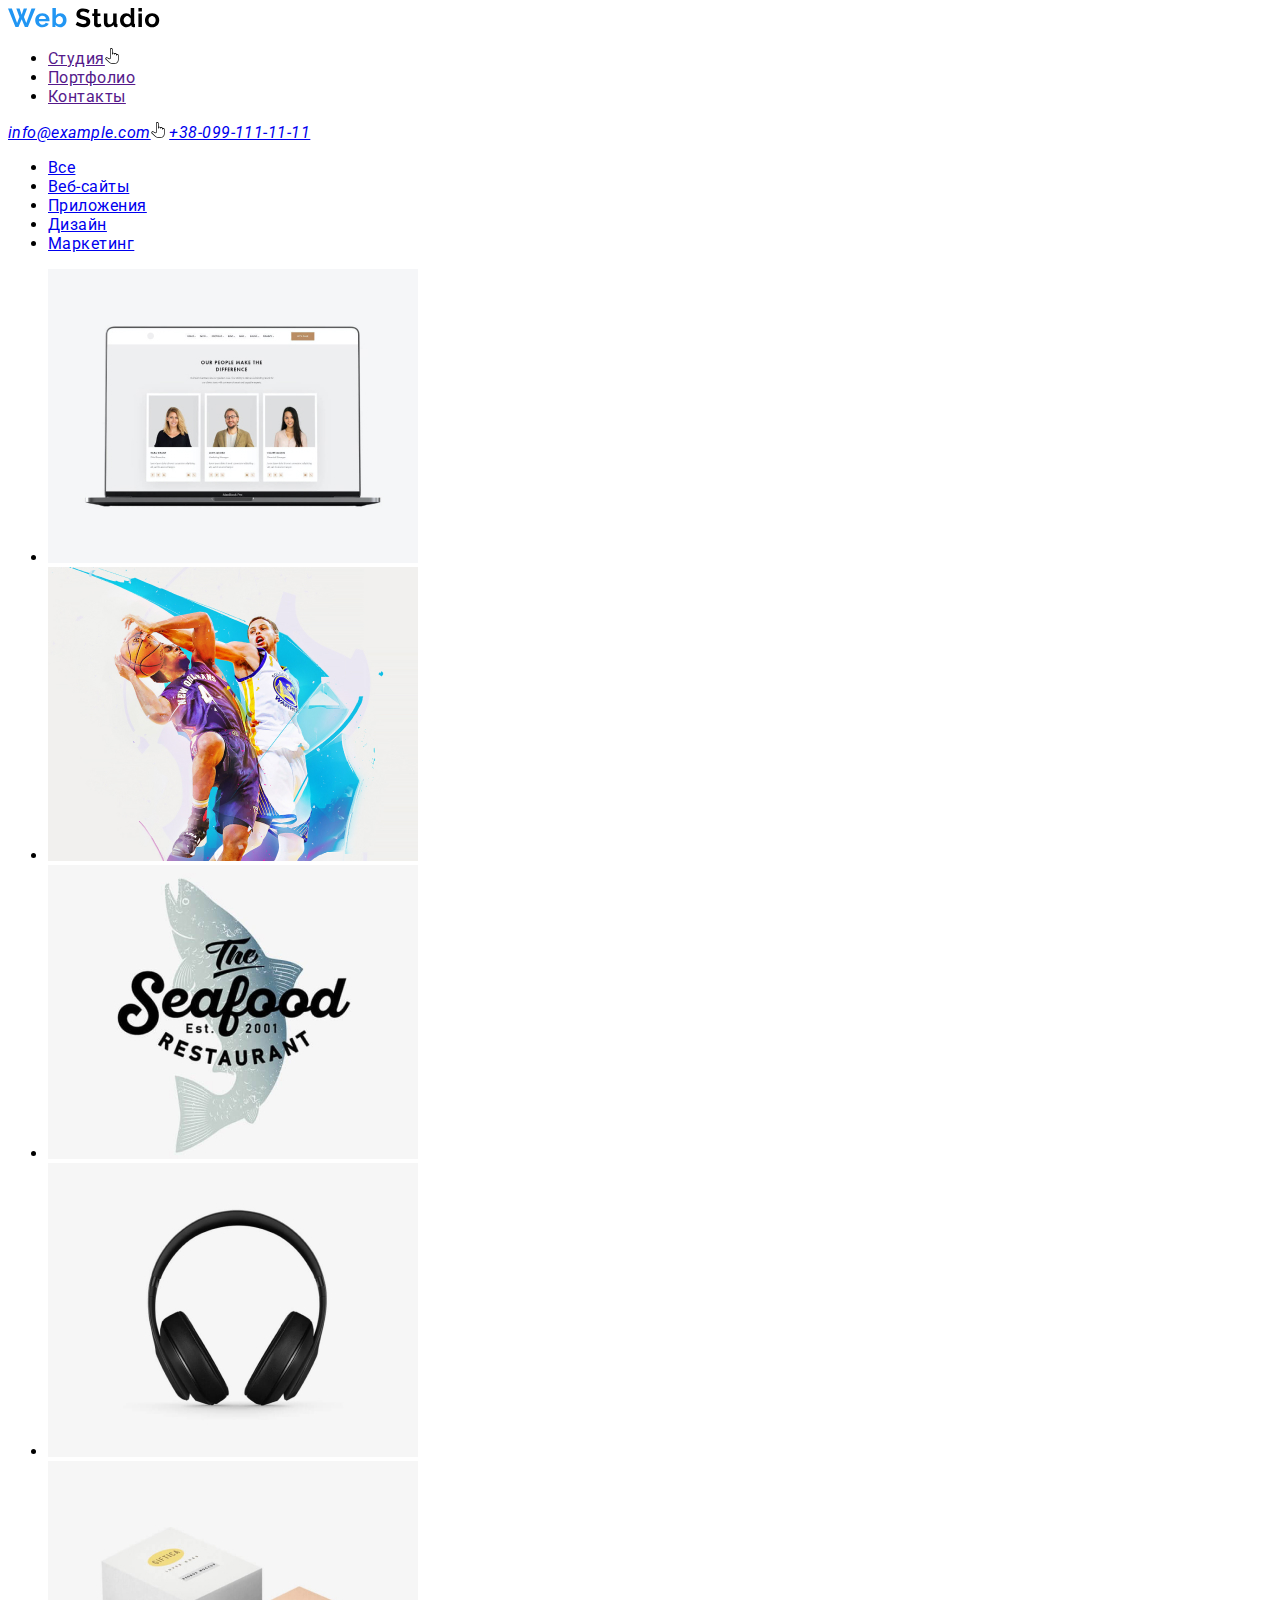
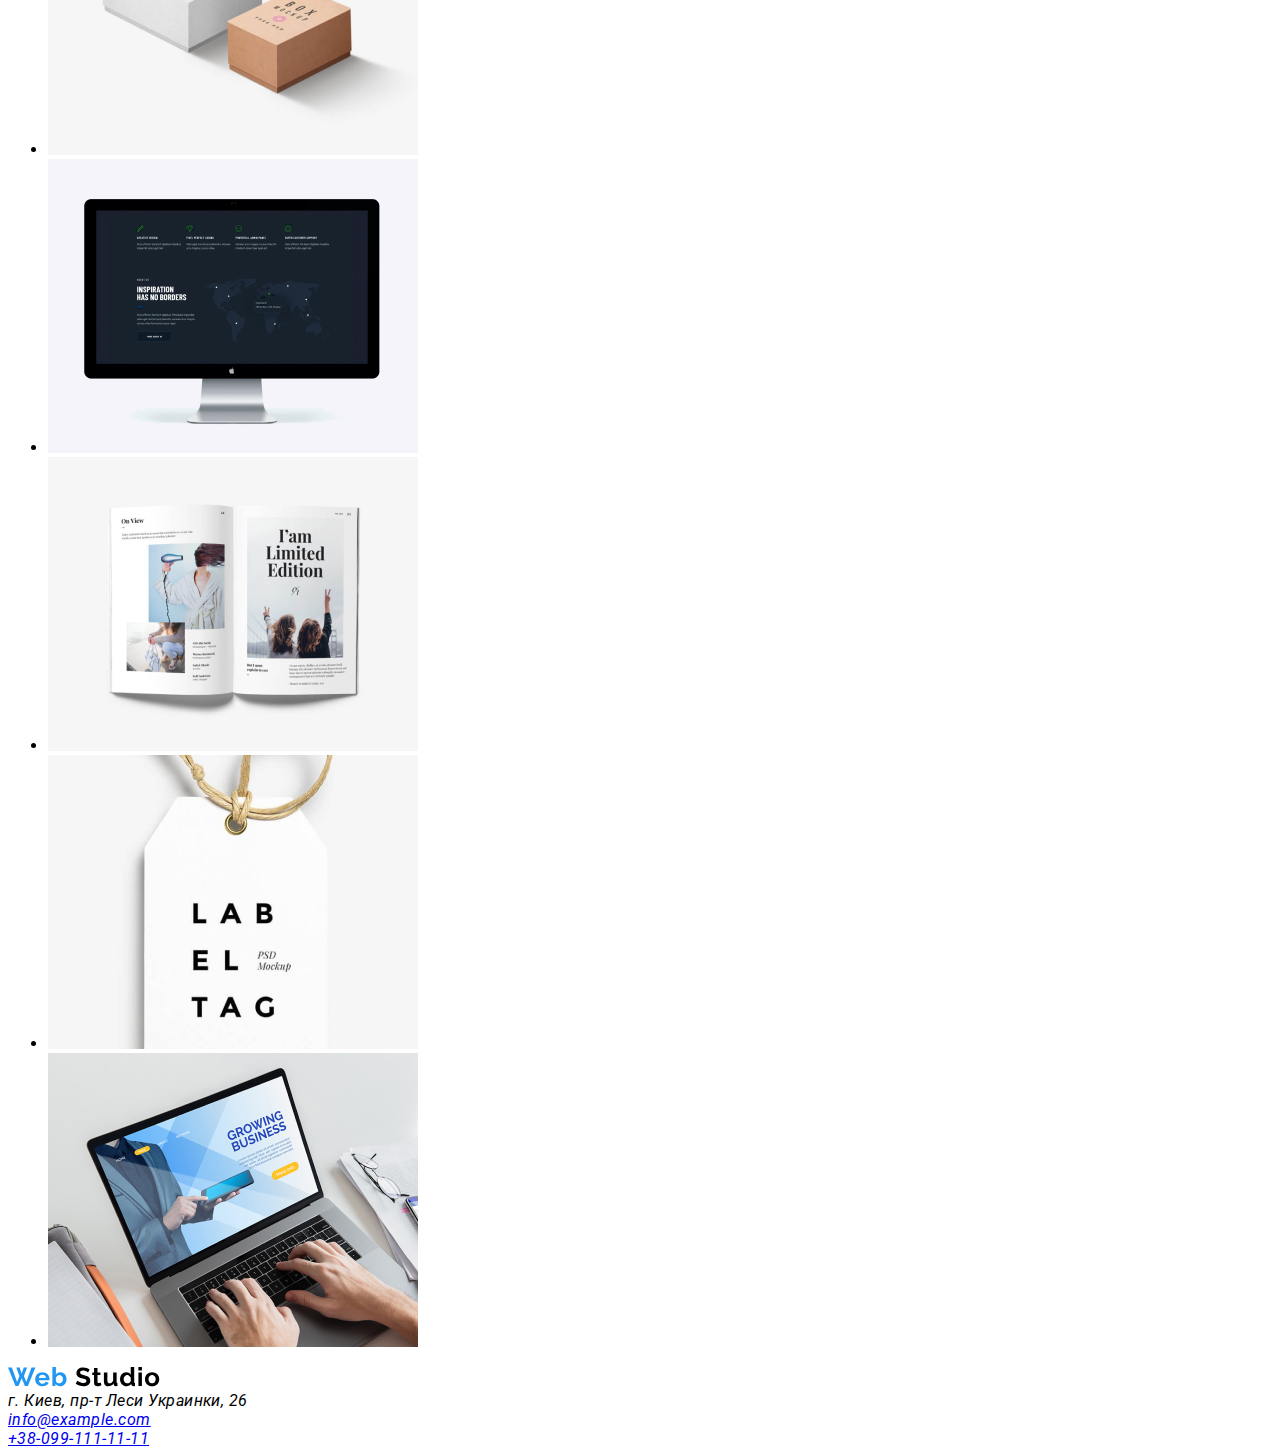
==== portfolio.html @ ef639b38 "добавляет portfolio.html и немного стили общ ." ====
<!DOCTYPE html>
<html lang="ru">
<head>
    <meta charset="UTF-8">
    <meta name="viewport" content="width=device-width, initial-scale=1.0">
    <title>Веб Студия Киев Портфолио</title>
    <link href="https://fonts.googleapis.com/css2?family=Roboto:wght@400;700&display=swap" rel="stylesheet">
    <link rel="stylesheet" href="./css/styless.css">
</head>
<body>
    
    <header class="page-header">
        <nav>
          <a href="/index.html" class="logo">
             <img src="./images/logo.svg" 
             alt="Логотип Web Studio написан латинскими буквами.
             Слово Web голубого цвета, слово Studio чёного цвета">
          </a>
          <ul class="web-nav list">
             <li><a href="">Студия</a><img src="images/hand.svg" 
                 alt="графика. изображение руки с поднятым вверх указательным пальцем">
             </li>
             <li><a href="">Портфолио</a></li>
             <li><a href="">Контакты</a></li>
          </ul>
       </nav>
 
       <address>
         <a href="mailto:info@example.com">info@example.com</a><img src="images/hand.svg" 
         alt="графика. изображение руки с поднятым вверх указательным пальцем">
         <a href="tel:+38-099-111-11-11">+38-099-111-11-11</a>
         </address>
                 
     </header>

     <main>
       <!--<h1>Портфолио</h1>-->
            <ul>
             <li><a href="button" class="button">Все</a></li>
             <li><a href="button" class="button">Веб-сайты</a></li>
             <li><a href="button" class="button">Приложения</a></li>
             <li><a href="button" class="button">Дизайн</a></li>
             <li><a href="button" class="button">Маркетинг</a></li>
            </ul>
           
            <!--<h2>Галерея работ</h2>-->
             <ul>
                 <li>
                     <img src="/images/technokryak.jpg" alt="" width="370">
                 </li>
                 <li>
                     <img src="/images/neworlean-vs-goldenstar.jpg" alt="" width="370">
                 </li>
                 <li>
                     <img src="/images/restaurant-seafood.jpg" alt="" width="370">
                 </li>
                 <li>
                     <img src="/images/project-prime.jpg" alt="" width="370">
                 </li>
                 <li>
                     <img src="/images/project-boxes.jpg" alt="" width="370">
                 </li>
                 <li>
                     <img src="/images/inspiration-has-no-borders.jpg" alt="" width="370">
                 </li>
                 <li>
                     <img src="/images/limited-edition.jpg" alt="" width="370">
                 </li>
                 <li>
                     <img src="/images/project-lab.jpg" alt="" width="370">
                 </li>
                 <li>
                      <img src="/images/growing-business.jpg" alt="" width="370">
                 </li>
             </ul>
     </main>


     <footer>
        <img src="images/logo.svg" alt="">
        <address>г. Киев, пр-т Леси Украинки, 26<br>
        <a href="mailto:info@example.com">info@example.com</a><br>
        <a href="tel:+38-099-111-11-11">+38-099-111-11-11</a>
        </address>
   </footer>

</body>
</html>
---- css/styless.css ----
/*main text  color: #757575; */
/*secondary text  color: #212121; */
/*accents color: #2196F3; */
/*primary bacground color #E5E5E5; */
/*primary button bacground color #F5F4FA; */

:root {
    --main-text-color: #757575;;
    --secondary-text-color: #212121;
    --accent-color: #2196F3;
    --primary-bacground-color: #E5E5E5;
    --primary-button-bcg-color: #F5F4FA;
    font-family: 'Roboto', sans-serif;
    letter-spacing: 0.03em;
     }

/*шапка страницы*/
 
body {}

  .button {
    text-color: var(--secondary-text-color);
    bacground-color: var(--primary-button-bcg-color);
   }
      
 /* Site nav */

 .web-nav .link {
    color:  #212121;
    /*var(--secondary-text-color);*/
  }
  
  .web-nav .link:hover,
  .web-nav .link:focus {
    color: var(--accent-color);
  }
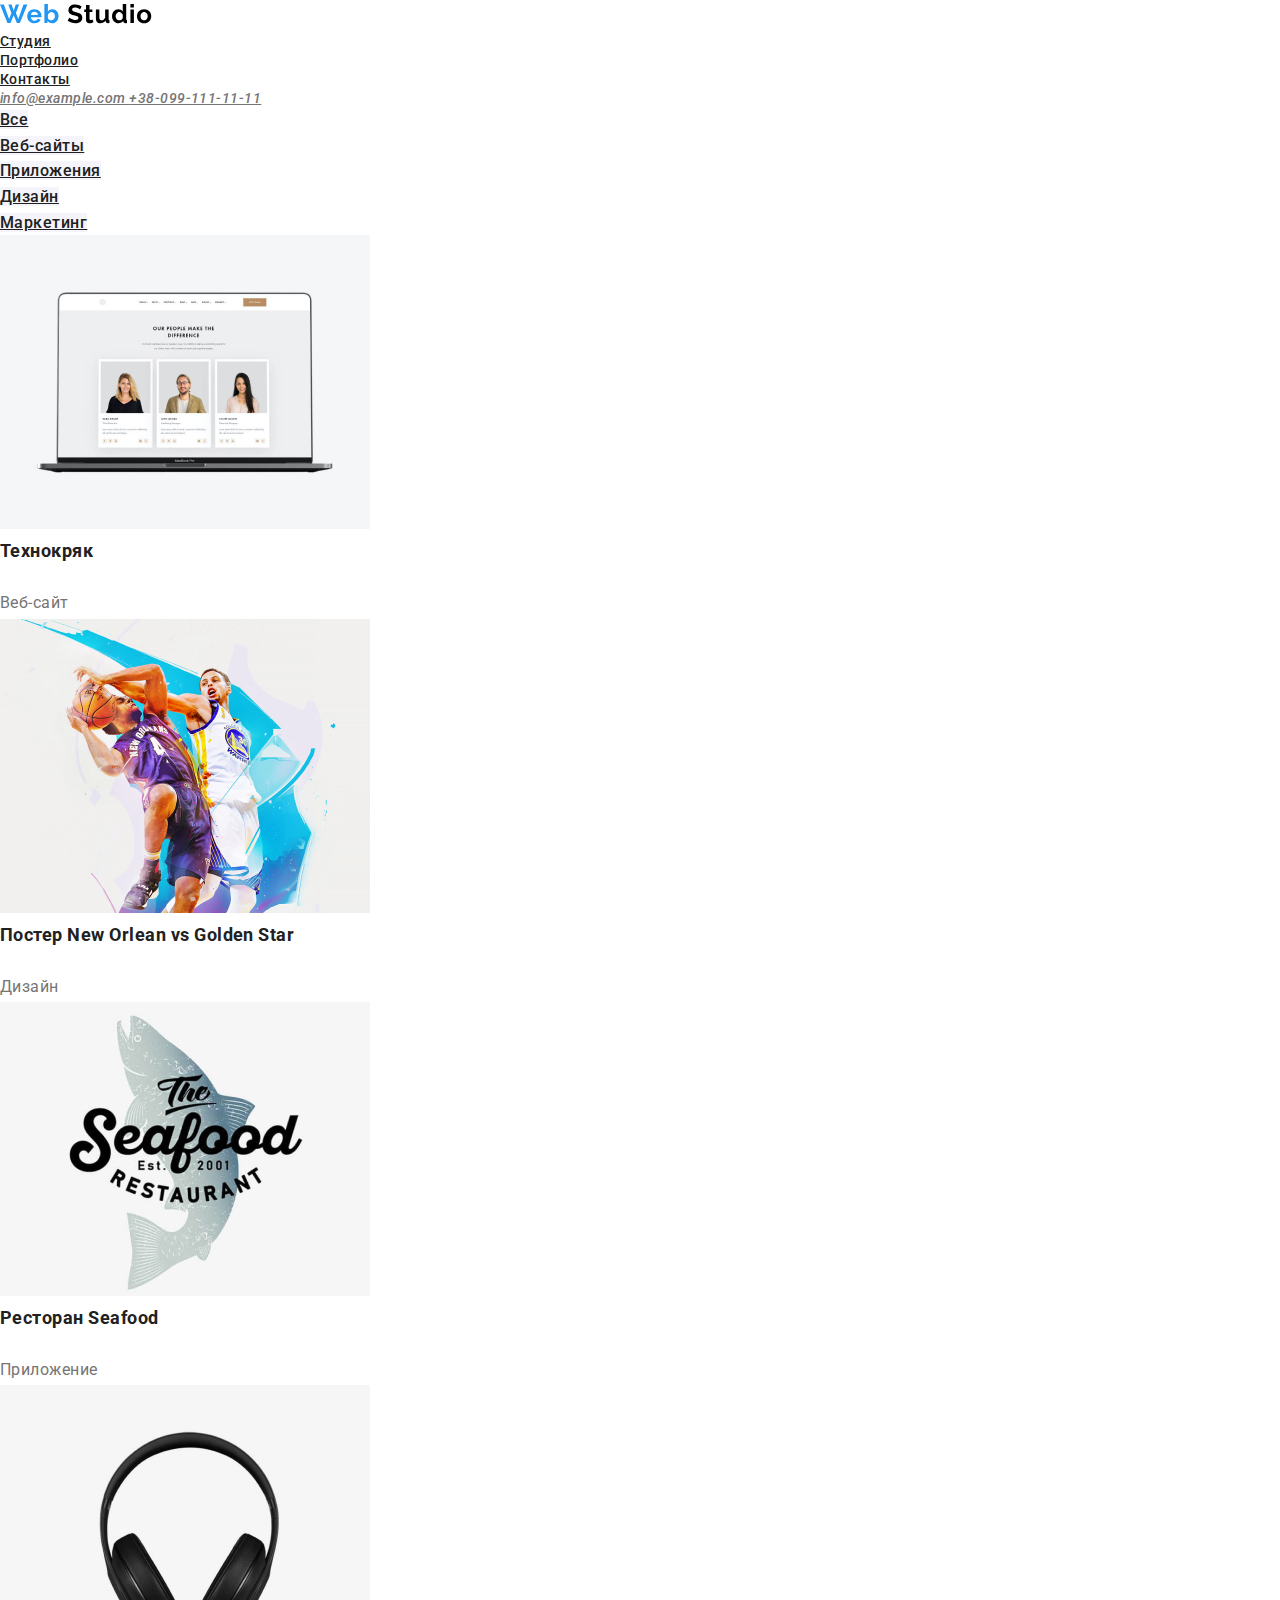
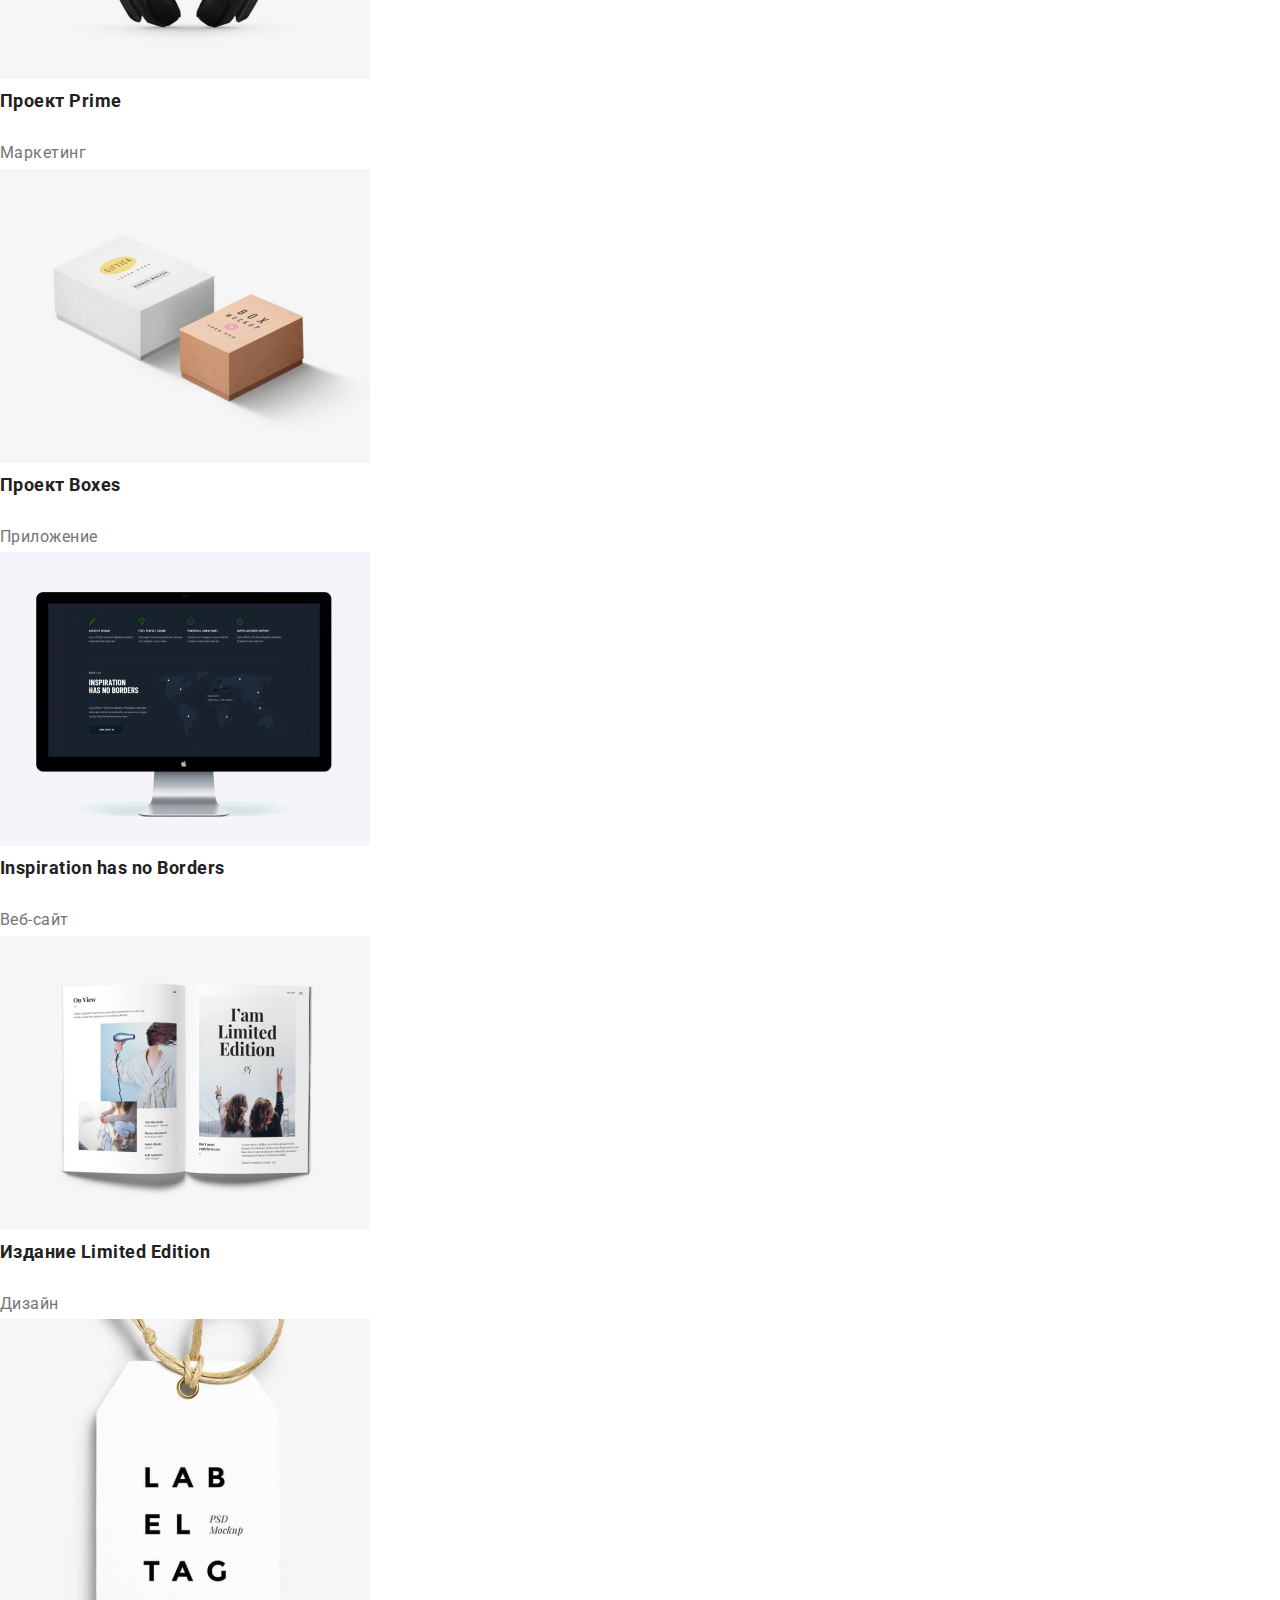
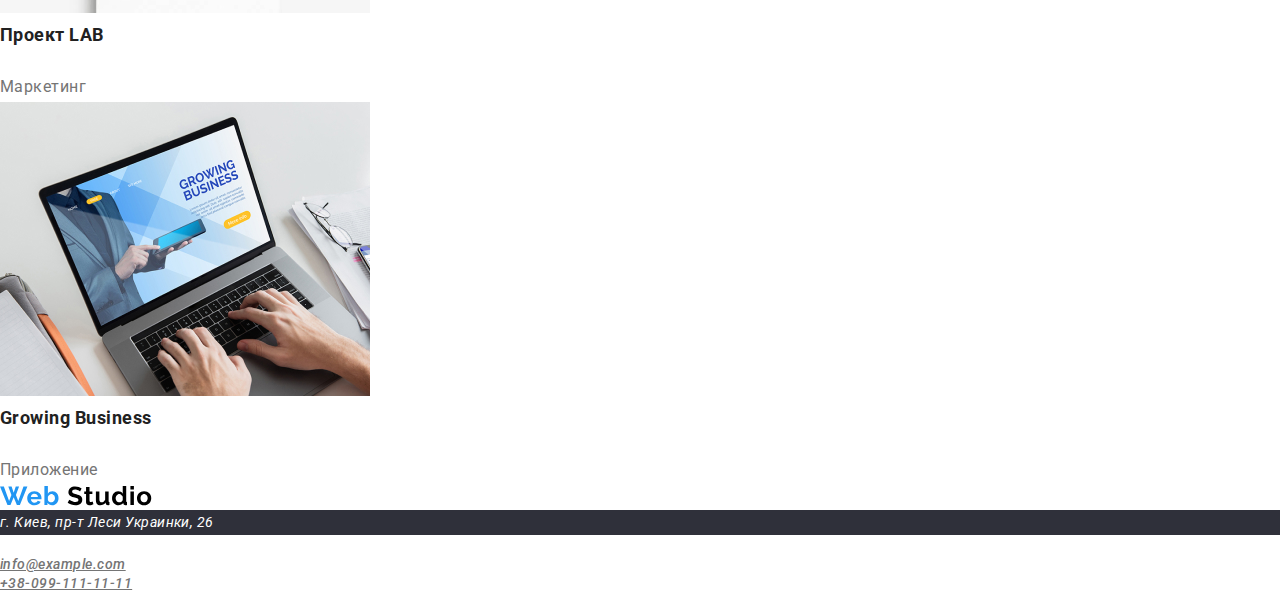
==== commit 697d5455: "создает стили текста для index.html и portfolio.html" ====
--- a/portfolio.html
+++ b/portfolio.html
@@ -4,7 +4,11 @@
     <meta charset="UTF-8">
     <meta name="viewport" content="width=device-width, initial-scale=1.0">
     <title>Веб Студия Киев Портфолио</title>
-    <link href="https://fonts.googleapis.com/css2?family=Roboto:wght@400;700&display=swap" rel="stylesheet">
+    <link href="https://fonts.googleapis.com/css2?family=Roboto:ital,wght@0,400;0,700;0,900;1,500&display=swap" 
+    rel="stylesheet">
+    <!--<link rel="stylesheet" href="https://cdnjs.cloudflare.com/ajax/libs/modern-normalize/0.7.0/modern-normalize.min.css" 
+    integrity="sha512-yp4nScgc3FLGSJK6gj7q+YzX4ApX8ifljxvw3x5oYG4Js/u7ABw/U+pP31kefS2iz83pHbwe+Le2WvcosArp6Q==" crossorigin="anonymous" 
+    />-->
     <link rel="stylesheet" href="./css/styless.css">
 </head>
 <body>
@@ -16,71 +20,100 @@
              alt="Логотип Web Studio написан латинскими буквами.
              Слово Web голубого цвета, слово Studio чёного цвета">
           </a>
-          <ul class="web-nav list">
-             <li><a href="">Студия</a><img src="images/hand.svg" 
-                 alt="графика. изображение руки с поднятым вверх указательным пальцем">
-             </li>
+          <ul class="nav-list">
+             <li><a href="">Студия</a></li>
              <li><a href="">Портфолио</a></li>
              <li><a href="">Контакты</a></li>
           </ul>
        </nav>
  
-       <address>
-         <a href="mailto:info@example.com">info@example.com</a><img src="images/hand.svg" 
-         alt="графика. изображение руки с поднятым вверх указательным пальцем">
-         <a href="tel:+38-099-111-11-11">+38-099-111-11-11</a>
+       <address class="address-links">
+         <a class="address-links-contact"
+             href="mailto:info@example.com">info@example.com
+         </a>
+         <a class="address-links-contact"
+             href="tel:+38-099-111-11-11">+38-099-111-11-11
+         </a>
          </address>
                  
      </header>
 
      <main>
-       <!--<h1>Портфолио</h1>-->
-            <ul>
-             <li><a href="button" class="button">Все</a></li>
-             <li><a href="button" class="button">Веб-сайты</a></li>
-             <li><a href="button" class="button">Приложения</a></li>
-             <li><a href="button" class="button">Дизайн</a></li>
-             <li><a href="button" class="button">Маркетинг</a></li>
+           <!--<h1>Портфолио</h1>-->
+            <ul class="portfolio-list">
+             <li><a href="">Все</a></li>
+             <li><a href="">Веб-сайты</a></li>
+             <li><a href="">Приложения</a></li>
+             <li><a href="">Дизайн</a></li>
+             <li><a href="">Маркетинг</a></li>
             </ul>
            
+            <section>
             <!--<h2>Галерея работ</h2>-->
              <ul>
                  <li>
-                     <img src="/images/technokryak.jpg" alt="" width="370">
+                     <img src="images/technokryak.jpg" alt="" width="370">
+                     <p class="portfolio-titles">Технокряк</p> <br> 
+                     <p class="portfolio-categories">Веб-сайт</p>
                  </li>
                  <li>
-                     <img src="/images/neworlean-vs-goldenstar.jpg" alt="" width="370">
+                     <img src="images/neworlean-vs-goldenstar.jpg" alt="" width="370">
+                     <p class="portfolio-titles">Постер New Orlean vs Golden Star</p> <br> 
+                     <p class="portfolio-categories">Дизайн</p>
                  </li>
                  <li>
-                     <img src="/images/restaurant-seafood.jpg" alt="" width="370">
+                     <img src="images/restaurant-seafood.jpg" alt="" width="370">
+                     <p class="portfolio-titles">Ресторан Seafood</p> <br> 
+                     <p class="portfolio-categories">Приложение</p>
                  </li>
                  <li>
-                     <img src="/images/project-prime.jpg" alt="" width="370">
+                     <img src="images/project-prime.jpg" alt="" width="370">
+                     <p class="portfolio-titles">Проект Prime</p> <br> 
+                     <p class="portfolio-categories">Маркетинг</p>
                  </li>
                  <li>
-                     <img src="/images/project-boxes.jpg" alt="" width="370">
+                     <img src="images/project-boxes.jpg" alt="" width="370">
+                     <p class="portfolio-titles">Проект Boxes</p> <br> 
+                     <p class="portfolio-categories">Приложение</p>
                  </li>
                  <li>
-                     <img src="/images/inspiration-has-no-borders.jpg" alt="" width="370">
+                     <img src="images/inspiration-has-no-borders.jpg" alt="" width="370">
+                     <p class="portfolio-titles">Inspiration has no Borders</p> <br> 
+                     <p class="portfolio-categories">Веб-сайт</p>
                  </li>
                  <li>
-                     <img src="/images/limited-edition.jpg" alt="" width="370">
+                     <img src="images/limited-edition.jpg" alt="" width="370">
+                     <p class="portfolio-titles">Издание Limited Edition</p> <br> 
+                     <p class="portfolio-categories">Дизайн</p>
                  </li>
                  <li>
-                     <img src="/images/project-lab.jpg" alt="" width="370">
+                     <img src="images/project-lab.jpg" alt="" width="370">
+                     <p class="portfolio-titles">Проект LAB</p> <br> 
+                     <p class="portfolio-categories">Маркетинг</p>
                  </li>
                  <li>
-                      <img src="/images/growing-business.jpg" alt="" width="370">
+                      <img src="images/growing-business.jpg" alt="" width="370">
+                      <p class="portfolio-titles">Growing Business</p> <br> 
+                      <p class="portfolio-categories">Приложение</p>
                  </li>
              </ul>
+            </section>
      </main>
-
+    
 
      <footer>
-        <img src="images/logo.svg" alt="">
-        <address>г. Киев, пр-т Леси Украинки, 26<br>
-        <a href="mailto:info@example.com">info@example.com</a><br>
-        <a href="tel:+38-099-111-11-11">+38-099-111-11-11</a>
+        <img class="logo"
+             src="images/logo.svg" alt="Логотип Web Studio написан латинскими буквами.
+             Слово Web голубого цвета, слово Studio чёного цвета"
+        >
+        <address class="address-links">
+              <p class="footer-real-address">г. Киев, пр-т Леси Украинки, 26</p><br>
+              <a class="address-links-contact"
+                 href="mailto:info@example.com">info@example.com
+              </a><br>
+              <a class="address-links-contact"
+                 href="tel:+38-099-111-11-11">+38-099-111-11-11
+              </a>
         </address>
    </footer>
 
--- a/css/styless.css
+++ b/css/styless.css
@@ -1,36 +1,150 @@
 /*main text  color: #757575; */
 /*secondary text  color: #212121; */
 /*accents color: #2196F3; */
-/*primary bacground color #E5E5E5; */
-/*primary button bacground color #F5F4FA; */
+/*primary background color #E5E5E5; */
+/*primary button background color #F5F4FA; */
 
 :root {
-    --main-text-color: #757575;;
+    --main-text-color:#757575;
     --secondary-text-color: #212121;
-    --accent-color: #2196F3;
-    --primary-bacground-color: #E5E5E5;
-    --primary-button-bcg-color: #F5F4FA;
-    font-family: 'Roboto', sans-serif;
-    letter-spacing: 0.03em;
+    --accent-color:#2196F3;
+    --primary-background-color:#E5E5E5;
+    --primary-button-bcg-color:#F5F4FA;
+    --main-white-color: #FFFFFF;
+    --footer-background-color: #2F303A;
      }
 
-/*шапка страницы*/
+     *{
+      padding: 0;
+      margin: 0;
+      box-sizing: border-box;
+  }
+ /*шапка страницы*/
  
-body {}
+ body {
+  font-family: 'Roboto', sans-serif; 
+  color: var(--main-text-color);
+  letter-spacing: 0.03em;
+  }
+.logo {
+  font-weight: 700;
+  font-size: 26px;
+  line-height: 1.2;
+  color: var(--accent-color);
+}
+.nav-list a {
+  color: var(--secondary-text-color);
+  font-weight: 500;
+  font-size: 14px;
+  line-height: 1.14;
+}
+.nav-list :hover,
+.nav-list :focus {
+  color: var(--accent-color);
+}
 
-  .button {
-    text-color: var(--secondary-text-color);
-    bacground-color: var(--primary-button-bcg-color);
-   }
+.address-links-contact {
+  color: var(--main-text-color);
+  font-weight: 500;
+  font-size: 14px;
+  line-height: 1.14;
+}
+
+.address-links :hover,
+.address-links :focus {
+  color: var(--accent-color);
+}
+.hero-title {
+  color: var(--main-white-color);
+  background-color: var(--main-text-color);
+  font-weight: 900;
+  font-size: 44px;
+  line-height: 1.4;
+  letter-spacing: 0.06em;
+}
+.hero-order {
+  color: var(--main-white-color);
+  background-color: var(--accent-color);
+  font-weight: 700;
+  font-size: 16px;
+  line-height: 1.9;
+}
+  main h2,h3 {
+  color: var(--secondary-text-color);
+  }
+
+.we-doing-list {
+  font-weight: 400;
+  font-size: 14px;
+  line-height: 1.7;
+}
+.our-team-title {
+  font-weight: 700;
+font-size: 36px;
+line-height: 1.2;
+}
+.our-team-names p {
+  color: var(--secondary-text-color);
+  font-weight: 500;
+  font-size: 16px;
+  line-height: 1.2;
+}
+
+.our-team-names {
+  font-weight: 400;
+  font-size: 16px;
+  line-height: 1.2;
+}
+
+.footer-real-address {
+   color: var(--main-white-color);
+   background-color: var(--footer-background-color);
+   font-weight: 400;
+   font-size: 14px;
+   line-height: 1.8;
+}
+
+    
+.portfolio-list a {
+      color: var(--secondary-text-color);
+      background-color: var(--primary-button-bcg-color);
+      font-weight: 500;
+      font-size: 16px;
+      line-height: 1.6;
+     }
       
- /* Site nav */
+.portfolio-list :hover,
+.portfolio-list :focus {
+  color: var(--main-white-color);
+  background-color: var(--accent-color);
+  font-weight: 500;
+  font-size: 16px;
+  line-height: 1.6;
+}
 
- .web-nav .link {
-    color:  #212121;
-    /*var(--secondary-text-color);*/
-  }
+.portfolio-titles {
+  color: var(--secondary-text-color);
+  font-weight: 700;
+  font-size: 18px;
+  line-height: 2;
+}
+
+.portfolio-categories {
+  color: var(--main-text-color);
+  font-weight: 400;
+  font-size: 16px;
+  line-height: 1.9;
+}
+
+   /* Site nav */
+
+   /* .web-nav .link {
+      color:  #212121;
+      /*var(--secondary-text-color);
+     }
   
-  .web-nav .link:hover,
-  .web-nav .link:focus {
-    color: var(--accent-color);
-  }
+     .web-nav .link:hover,
+     .web-nav .link:focus {
+     color: var(--accent-color);
+      } */
+
